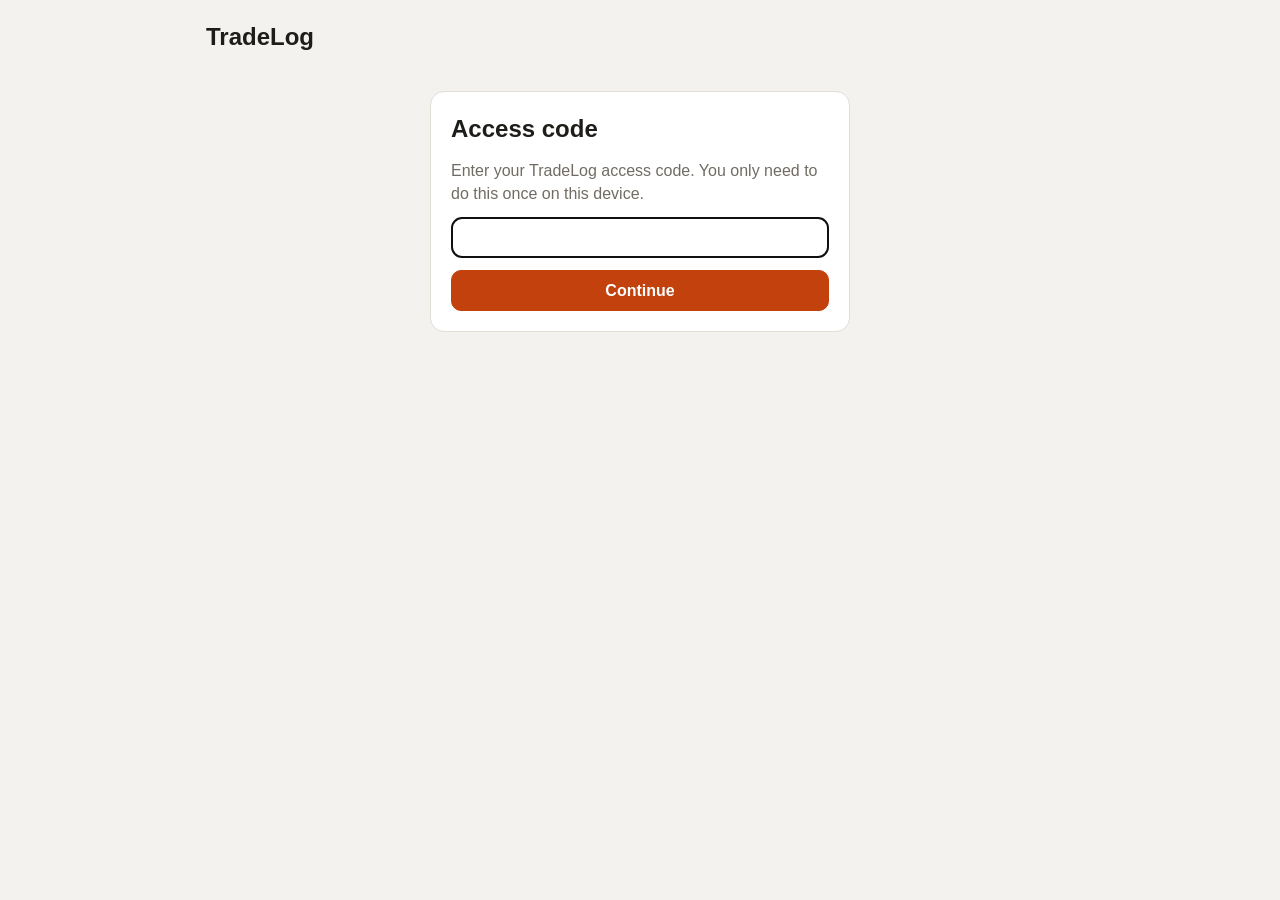
==== src/main/resources/static/login.html @ d4158207 "Use TradeLog on the phone and host it on the NAS - Access code login for other devices, home screen " ====
<!doctype html>
<html lang="en">
<head>
    <meta charset="utf-8">
    <meta name="viewport" content="width=device-width, initial-scale=1, viewport-fit=cover">
    <meta name="color-scheme" content="light dark">
    <meta name="apple-mobile-web-app-capable" content="yes">
    <meta name="apple-mobile-web-app-title" content="TradeLog">
    <link rel="manifest" href="manifest.webmanifest">
    <link rel="icon" href="icon.svg" type="image/svg+xml">
    <link rel="apple-touch-icon" href="apple-touch-icon.png">
    <title>TradeLog</title>
    <link rel="stylesheet" href="style.css">
</head>
<body>
<header class="top">
    <h1>TradeLog</h1>
</header>
<main>
    <form class="login" method="post" action="/login" autocomplete="off">
        <h2>Access code</h2>
        <p class="muted">Enter your TradeLog access code. You only need to do this once on this device.</p>
        <p id="wrong" class="error" hidden>That code didn't work. Please check it and try again.</p>
        <input id="code" name="code" type="text" aria-label="Code" autocapitalize="off" autocorrect="off"
               spellcheck="false" autofocus>
        <button type="submit" class="primary">Continue</button>
    </form>
</main>
<script>
    document.getElementById("wrong").hidden = !location.search.includes("wrong");
</script>
</body>
</html>
---- src/main/resources/static/style.css ----
:root {
    --bg: #f4f2ee;
    --card: #ffffff;
    --text: #1f1d1a;
    --muted: #716c64;
    --border: #e2ddd5;
    --accent: #c2410c;
    --accent-text: #ffffff;
    --sold: #15803d;
    --bought: #1d4ed8;
    --bad: #b91c1c;
    --soft: #f7ede6;
    --radius: 14px;
}

@media (prefers-color-scheme: dark) {
    :root {
        --bg: #161514;
        --card: #222120;
        --text: #f1eee9;
        --muted: #a39e96;
        --border: #3a3836;
        --accent: #f97316;
        --accent-text: #1a1008;
        --sold: #4ade80;
        --bought: #93c5fd;
        --bad: #f87171;
        --soft: #33261d;
    }
}

* {
    box-sizing: border-box;
}

body {
    margin: 0;
    background: var(--bg);
    color: var(--text);
    font: 16px/1.45 -apple-system, BlinkMacSystemFont, "Segoe UI", sans-serif;
    /* room for the iPhone's home bar when opened from the home screen */
    padding-bottom: env(safe-area-inset-bottom);
}

button, input, select, textarea, .button {
    font: inherit;
    color: inherit;
}

button, .button {
    background: var(--card);
    border: 1px solid var(--border);
    border-radius: 10px;
    padding: 8px 14px;
    cursor: pointer;
}

button.primary {
    background: var(--accent);
    border-color: var(--accent);
    color: var(--accent-text);
    font-weight: 600;
}

button.danger {
    color: var(--bad);
}

input, select, textarea {
    width: 100%;
    background: var(--card);
    border: 1px solid var(--border);
    border-radius: 10px;
    padding: 8px 10px;
}

.muted {
    color: var(--muted);
}

.top, main {
    max-width: 900px;
    margin: 0 auto;
    padding: 0 16px;
}

.top {
    display: flex;
    align-items: center;
    justify-content: space-between;
    /* below the iPhone's notch / status bar */
    padding-top: calc(20px + env(safe-area-inset-top));
    padding-bottom: 12px;
}

.top h1 {
    margin: 0;
    font-size: 1.5rem;
}

/* ---------- totals ---------- */

.totals {
    display: grid;
    grid-template-columns: repeat(3, 1fr);
    gap: 10px;
}

.total {
    display: flex;
    flex-direction: column;
    background: var(--card);
    border: 1px solid var(--border);
    border-radius: var(--radius);
    padding: 12px 14px;
    min-width: 0;
}

.total .label {
    font-size: 0.85rem;
    font-weight: 600;
    text-transform: uppercase;
    letter-spacing: 0.05em;
    color: var(--muted);
}

.total strong {
    font-size: 1.5rem;
    font-variant-numeric: tabular-nums;
    overflow-wrap: anywhere;
}

.total.sold strong {
    color: var(--sold);
}

.total.bought strong {
    color: var(--bought);
}

.total .muted {
    font-size: 0.85rem;
}

.scope {
    margin: 8px 2px 0;
    font-size: 0.9rem;
}

/* ---------- filters ---------- */

.filters {
    display: flex;
    flex-wrap: wrap;
    gap: 8px;
    margin: 16px 0 12px;
}

.filters select {
    width: auto;
    max-width: 220px;
}

.filters input[type=search] {
    flex: 1;
    min-width: 180px;
}

.segmented {
    display: inline-flex;
    background: var(--card);
    border: 1px solid var(--border);
    border-radius: 10px;
    padding: 3px;
    gap: 3px;
}

.segmented button, .segmented label {
    border: none;
    border-radius: 7px;
    padding: 5px 12px;
    background: none;
    cursor: pointer;
}

.segmented button.active, .segmented label:has(input:checked) {
    background: var(--accent);
    color: var(--accent-text);
    font-weight: 600;
}

.segmented label input {
    display: none;
}

/* ---------- item list ---------- */

.items {
    list-style: none;
    margin: 0 0 40px;
    padding: 0;
    display: flex;
    flex-direction: column;
    gap: 8px;
}

.item {
    display: flex;
    align-items: center;
    gap: 12px;
    background: var(--card);
    border: 1px solid var(--border);
    border-radius: var(--radius);
    padding: 10px;
    cursor: pointer;
}

.item:hover {
    border-color: var(--muted);
}

.thumb {
    flex: none;
    width: 64px;
    height: 64px;
    border-radius: 10px;
    background: var(--soft) center / cover no-repeat;
    display: grid;
    place-items: center;
    color: var(--muted);
    font-size: 1.6rem;
}

.thumb.large {
    width: 120px;
    height: 120px;
}

.item .info {
    flex: 1;
    min-width: 0;
}

.item .name {
    font-weight: 600;
    overflow: hidden;
    text-overflow: ellipsis;
    white-space: nowrap;
}

.item .meta {
    font-size: 0.9rem;
    color: var(--muted);
}

.item .price {
    text-align: right;
    font-weight: 600;
    font-variant-numeric: tabular-nums;
    white-space: nowrap;
}

.badge {
    display: block;
    font-size: 0.75rem;
    font-weight: 600;
    text-transform: uppercase;
    letter-spacing: 0.05em;
}

.badge.SOLD {
    color: var(--sold);
}

.badge.BOUGHT {
    color: var(--bought);
}

.empty {
    text-align: center;
    color: var(--muted);
    padding: 40px 0;
}

/* ---------- dialogs ---------- */

dialog {
    border: 1px solid var(--border);
    border-radius: var(--radius);
    background: var(--card);
    color: var(--text);
    padding: 20px;
    width: min(480px, calc(100vw - 32px));
    /* the form scrolls on small phones */
    max-height: calc(100dvh - 32px - env(safe-area-inset-top) - env(safe-area-inset-bottom));
    overflow-y: auto;
}

dialog::backdrop {
    background: rgb(0 0 0 / 0.45);
}

dialog h2 {
    margin: 0 0 12px;
    font-size: 1.2rem;
}

#item-form {
    display: flex;
    flex-direction: column;
    gap: 12px;
}

#item-form > label, .row label {
    display: flex;
    flex-direction: column;
    gap: 4px;
    font-size: 0.9rem;
    color: var(--muted);
}

#item-form input, #item-form textarea {
    color: var(--text);
}

.row {
    display: grid;
    grid-template-columns: 1fr 1fr;
    gap: 10px;
}

.picture {
    display: flex;
    align-items: center;
    gap: 14px;
}

.picture-buttons {
    display: flex;
    flex-direction: column;
    gap: 8px;
}

.error {
    color: var(--bad);
    margin: 0;
}

.actions {
    display: flex;
    gap: 8px;
}

.spacer {
    flex: 1;
}

/* ---------- login ---------- */

.login {
    display: flex;
    flex-direction: column;
    gap: 12px;
    max-width: 420px;
    margin: 24px auto;
    background: var(--card);
    border: 1px solid var(--border);
    border-radius: var(--radius);
    padding: 20px;
}

.login h2, .login p {
    margin: 0;
}

#viewer {
    width: auto;
    max-width: calc(100vw - 32px);
    padding: 0;
    cursor: zoom-out;
}

#viewer img {
    display: block;
    max-width: 100%;
    max-height: calc(100vh - 64px);
}

@media (max-width: 560px) {
    .totals {
        grid-template-columns: 1fr;
    }

    .total {
        flex-direction: row;
        align-items: baseline;
        gap: 8px;
    }

    .total .label {
        width: 70px;
    }

    .total strong {
        font-size: 1.2rem;
    }

    /* type and category on one line, the search bar below */
    .filters input[type=search] {
        flex-basis: 100%;
    }

    .filters select {
        flex: 1;
        max-width: none;
    }
}
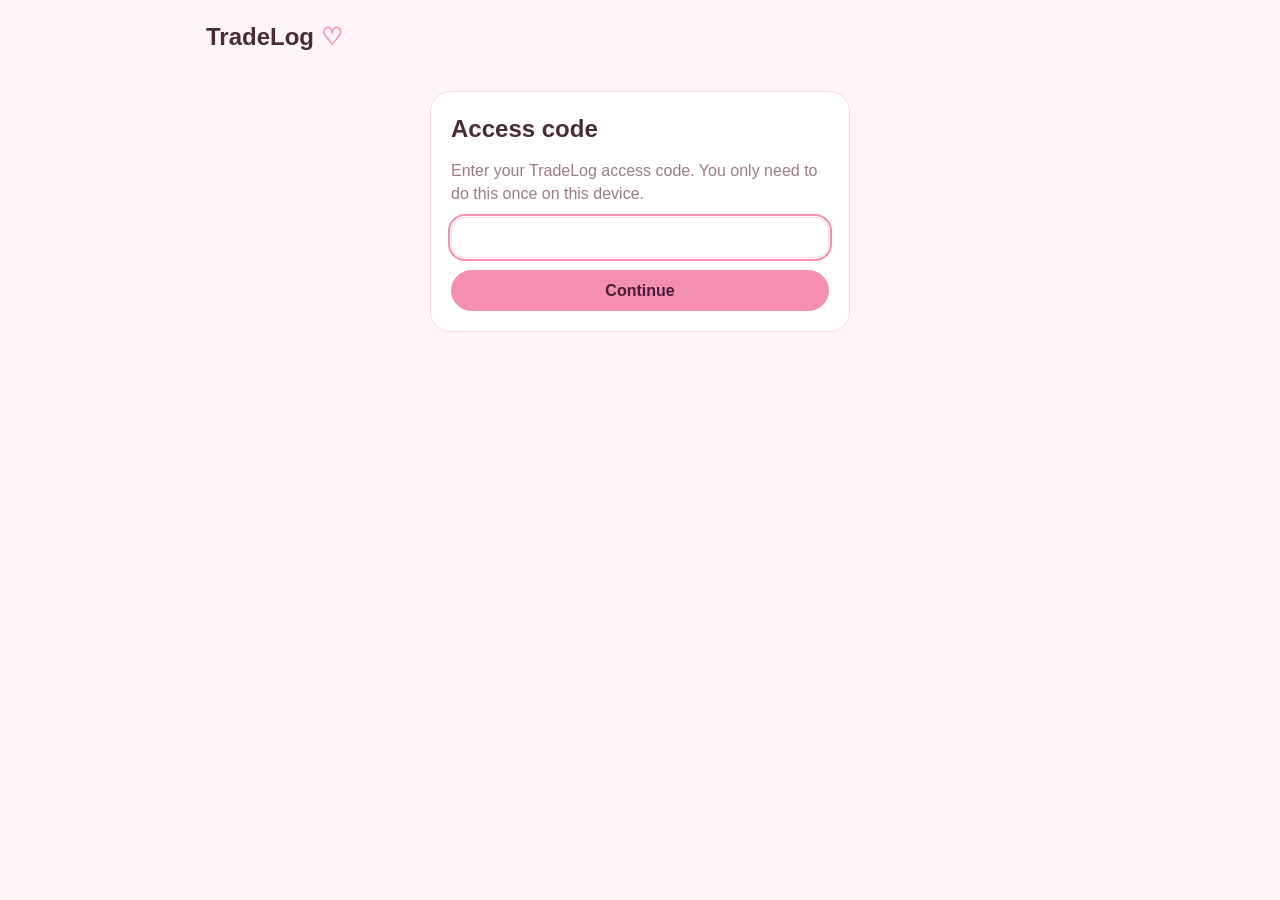
==== commit f3f0f643: "Baby pink theme with distinct colors for sold, bought and balance" ====
--- a/src/main/resources/static/login.html
+++ b/src/main/resources/static/login.html
@@ -14,7 +14,7 @@
 </head>
 <body>
 <header class="top">
-    <h1>TradeLog</h1>
+    <h1>TradeLog <span class="heart">♡</span></h1>
 </header>
 <main>
     <form class="login" method="post" action="/login" autocomplete="off">
--- a/src/main/resources/static/style.css
+++ b/src/main/resources/static/style.css
@@ -1,31 +1,43 @@
+/* Baby pink theme. Sold, bought and balance each have their own color family (green, lavender,
+   butter yellow) that stands out against the pink: -soft is their tinted background. */
 :root {
-    --bg: #f4f2ee;
+    --bg: #fff5f8;
     --card: #ffffff;
-    --text: #1f1d1a;
-    --muted: #716c64;
-    --border: #e2ddd5;
-    --accent: #c2410c;
-    --accent-text: #ffffff;
-    --sold: #15803d;
-    --bought: #1d4ed8;
-    --bad: #b91c1c;
-    --soft: #f7ede6;
-    --radius: 14px;
+    --text: #4a2b3a;
+    --muted: #9c7a8a;
+    --border: #f8d7e3;
+    --accent: #f48fb1;
+    --accent-text: #4a1d33;
+    --shadow: rgb(244 143 177 / 0.18);
+    --sold: #1f8a4c;
+    --sold-soft: #dcfce7;
+    --bought: #7c3aed;
+    --bought-soft: #ede4ff;
+    --balance: #b45309;
+    --balance-soft: #fff1c7;
+    --bad: #c81e5a;
+    --soft: #ffe4ee;
+    --radius: 20px;
 }
 
 @media (prefers-color-scheme: dark) {
     :root {
-        --bg: #161514;
-        --card: #222120;
-        --text: #f1eee9;
-        --muted: #a39e96;
-        --border: #3a3836;
-        --accent: #f97316;
-        --accent-text: #1a1008;
-        --sold: #4ade80;
-        --bought: #93c5fd;
-        --bad: #f87171;
-        --soft: #33261d;
+        --bg: #1f1419;
+        --card: #2b1d24;
+        --text: #fbe7ef;
+        --muted: #c9a3b4;
+        --border: #45303a;
+        --accent: #f9a8c9;
+        --accent-text: #3a1526;
+        --shadow: rgb(0 0 0 / 0.25);
+        --sold: #57D800;
+        --sold-soft: #1d3a22;
+        --bought: #c4a6ff;
+        --bought-soft: #30264a;
+        --balance: #fcd34d;
+        --balance-soft: #3d3218;
+        --bad: #ff7aa2;
+        --soft: #3a2630;
     }
 }
 
@@ -37,7 +49,8 @@
     margin: 0;
     background: var(--bg);
     color: var(--text);
-    font: 16px/1.45 -apple-system, BlinkMacSystemFont, "Segoe UI", sans-serif;
+    /* rounded letters on iPhone and Mac */
+    font: 16px/1.45 ui-rounded, "SF Pro Rounded", -apple-system, BlinkMacSystemFont, "Segoe UI", sans-serif;
     /* room for the iPhone's home bar when opened from the home screen */
     padding-bottom: env(safe-area-inset-bottom);
 }
@@ -50,8 +63,8 @@
 button, .button {
     background: var(--card);
     border: 1px solid var(--border);
-    border-radius: 10px;
-    padding: 8px 14px;
+    border-radius: 999px;
+    padding: 8px 16px;
     cursor: pointer;
 }
 
@@ -70,8 +83,13 @@
     width: 100%;
     background: var(--card);
     border: 1px solid var(--border);
-    border-radius: 10px;
-    padding: 8px 10px;
+    border-radius: 14px;
+    padding: 8px 12px;
+}
+
+input:focus, select:focus, textarea:focus {
+    outline: 2px solid var(--accent);
+    outline-offset: 1px;
 }
 
 .muted {
@@ -98,6 +116,10 @@
     font-size: 1.5rem;
 }
 
+.top h1 .heart {
+    color: var(--accent);
+}
+
 /* ---------- totals ---------- */
 
 .totals {
@@ -110,18 +132,32 @@
     display: flex;
     flex-direction: column;
     background: var(--card);
-    border: 1px solid var(--border);
     border-radius: var(--radius);
-    padding: 12px 14px;
+    padding: 12px 16px;
     min-width: 0;
+    box-shadow: 0 4px 14px var(--shadow);
+}
+
+.total.sold {
+    background: var(--sold-soft);
+    color: var(--sold);
+}
+
+.total.bought {
+    background: var(--bought-soft);
+    color: var(--bought);
+}
+
+.total.balance {
+    background: var(--balance-soft);
+    color: var(--balance);
 }
 
 .total .label {
     font-size: 0.85rem;
-    font-weight: 600;
+    font-weight: 700;
     text-transform: uppercase;
     letter-spacing: 0.05em;
-    color: var(--muted);
 }
 
 .total strong {
@@ -130,16 +166,10 @@
     overflow-wrap: anywhere;
 }
 
-.total.sold strong {
-    color: var(--sold);
-}
-
-.total.bought strong {
-    color: var(--bought);
-}
-
 .total .muted {
     font-size: 0.85rem;
+    color: inherit;
+    opacity: 0.8;
 }
 
 .scope {
@@ -170,15 +200,15 @@
     display: inline-flex;
     background: var(--card);
     border: 1px solid var(--border);
-    border-radius: 10px;
+    border-radius: 999px;
     padding: 3px;
     gap: 3px;
 }
 
 .segmented button, .segmented label {
     border: none;
-    border-radius: 7px;
-    padding: 5px 12px;
+    border-radius: 999px;
+    padding: 5px 14px;
     background: none;
     cursor: pointer;
 }
@@ -189,6 +219,17 @@
     font-weight: 600;
 }
 
+/* Sold and bought keep their own colors when picked */
+.segmented button.active[data-type=SOLD], .segmented label:has(input[value=SOLD]:checked) {
+    background: var(--sold-soft);
+    color: var(--sold);
+}
+
+.segmented button.active[data-type=BOUGHT], .segmented label:has(input[value=BOUGHT]:checked) {
+    background: var(--bought-soft);
+    color: var(--bought);
+}
+
 .segmented label input {
     display: none;
 }
@@ -210,20 +251,39 @@
     gap: 12px;
     background: var(--card);
     border: 1px solid var(--border);
+    border-left: 6px solid var(--border);
     border-radius: var(--radius);
     padding: 10px;
     cursor: pointer;
+    box-shadow: 0 2px 10px var(--shadow);
 }
 
 .item:hover {
-    border-color: var(--muted);
+    border-color: var(--accent);
+}
+
+/* a colored stripe and price, so sold and bought items are told apart at a glance */
+.item.SOLD {
+    border-left-color: var(--sold);
+}
+
+.item.BOUGHT {
+    border-left-color: var(--bought);
+}
+
+.item.SOLD .price {
+    color: var(--sold);
+}
+
+.item.BOUGHT .price {
+    color: var(--bought);
 }
 
 .thumb {
     flex: none;
     width: 64px;
     height: 64px;
-    border-radius: 10px;
+    border-radius: 16px;
     background: var(--soft) center / cover no-repeat;
     display: grid;
     place-items: center;
@@ -262,17 +322,23 @@
 
 .badge {
     display: block;
+    width: fit-content;
+    margin: 0 0 2px auto;
+    padding: 1px 8px;
+    border-radius: 999px;
     font-size: 0.75rem;
-    font-weight: 600;
+    font-weight: 700;
     text-transform: uppercase;
     letter-spacing: 0.05em;
 }
 
 .badge.SOLD {
+    background: var(--sold-soft);
     color: var(--sold);
 }
 
 .badge.BOUGHT {
+    background: var(--bought-soft);
     color: var(--bought);
 }
 
@@ -297,7 +363,7 @@
 }
 
 dialog::backdrop {
-    background: rgb(0 0 0 / 0.45);
+    background: rgb(74 43 58 / 0.45);
 }
 
 dialog h2 {
